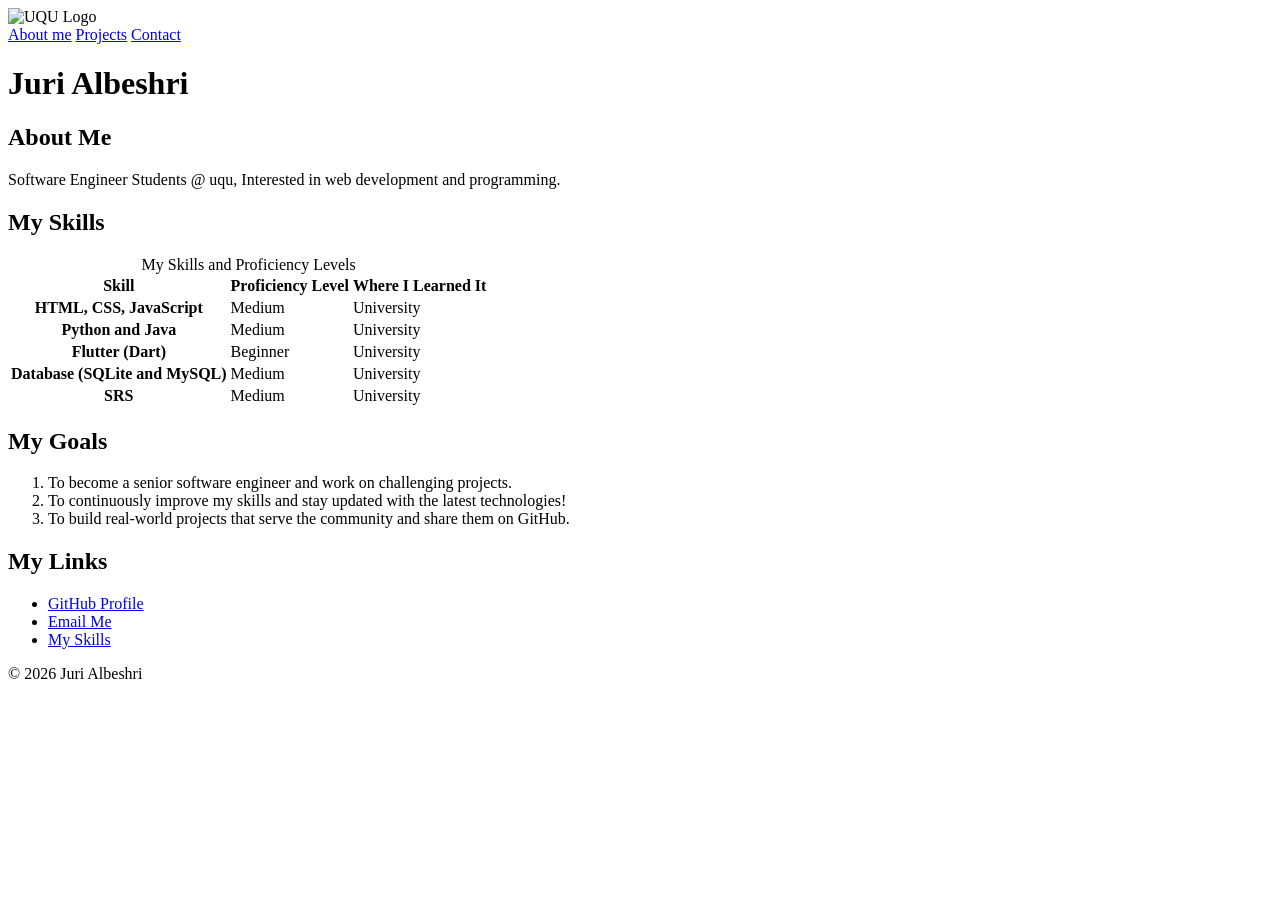
==== index.html @ a0019d2a "HTML Pages" ====
<!DOCTYPE html>
<html lang="en">
<head>
  <meta charset="UTF-8">
  <meta name="viewport" content="width=device-width, initial-scale=1.0">
  <title>ABOUT ME | JURI ALBESHRI</title>
</head>
<body>
  <header>
    <img src="images/uqu-logo.png" alt="UQU Logo" width="50" height="50">
    <nav>
      <a href="index.html">About me</a>
      <a href="projects.html">Projects</a>
      <a href="contact.html">Contact</a>
    </nav>
  </header>

  <main>
    <h1>Juri Albeshri</h1>
    <section id="about">
      <h2>About Me</h2>
      <p>Software Engineer Students @ uqu, Interested in web development and programming.</p>
    </section>

    <section id="skills">
      <h2>My Skills</h2>
      <table>
        <caption>My Skills and Proficiency Levels</caption>
        <thead>
          <tr>
            <th scope="col">Skill</th>
            <th scope="col">Proficiency Level</th>
            <th scope="col">Where I Learned It</th>
          </tr>
        </thead>
        <tbody>
          <tr>
            <th scope="row">HTML, CSS, JavaScript</th>
            <td>Medium</td>
            <td>University</td>
          </tr>
          <tr>
            <th scope="row">Python and Java</th>
            <td>Medium</td>
            <td>University</td>
          </tr>
          <tr>
            <th scope="row">Flutter (Dart)</th>
            <td>Beginner</td>
            <td>University</td>
          </tr>
          <tr>
            <th scope="row">Database (SQLite and MySQL)</th>
            <td>Medium</td>
            <td>University</td>
          </tr>
          <tr>
            <th scope="row">SRS</th>
            <td>Medium</td>
            <td>University</td>
          </tr>
        </tbody>
      </table>
    </section>

    <section id="goals">
      <h2>My Goals</h2>
      <ol>
        <li>To become a senior software engineer and work on challenging projects.</li>
        <li>To continuously improve my skills and stay updated with the latest technologies!</li>
        <li>To build real-world projects that serve the community and share them on GitHub.</li>
      </ol>
    </section>

    <section id="links">
      <h2>My Links</h2>
      <ul>
        <li><a href="https://github.com/eng1JURI">GitHub Profile</a></li>
        <li><a href="mailto:Jurirore@gmail.com">Email Me</a></li>
        <li><a href="index.html#skills">My Skills</a></li>
      </ul>
    </section>
  </main>
  <footer>
    <p>© 2026 Juri Albeshri</p>
  </footer>
</body>
</html>
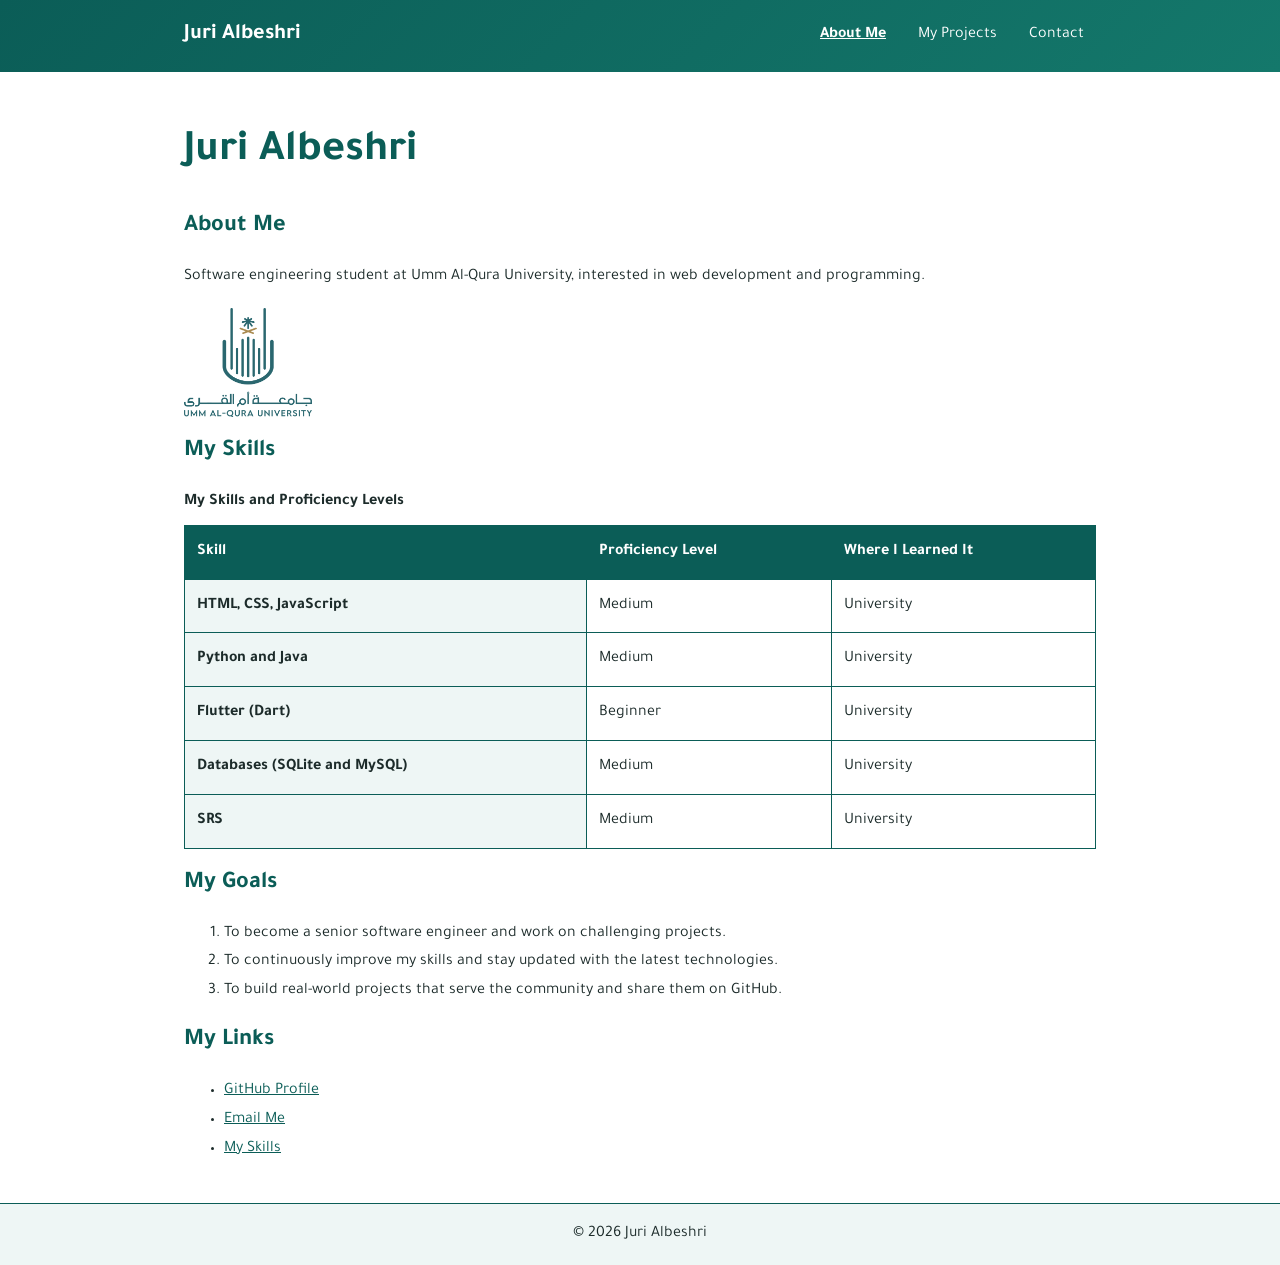
==== commit 13609a21: "Add Css files and made touch for other files" ====
--- a/index.html
+++ b/index.html
@@ -3,71 +3,81 @@
 <head>
   <meta charset="UTF-8">
   <meta name="viewport" content="width=device-width, initial-scale=1.0">
-  <title>ABOUT ME | JURI ALBESHRI</title>
+  <title>About Me | Juri Albeshri</title>
+  <link rel="preconnect" href="https://fonts.googleapis.com">
+  <link rel="preconnect" href="https://fonts.gstatic.com" crossorigin>
+  <link href="https://fonts.googleapis.com/css2?family=Tajawal:wght@400;700&display=swap" rel="stylesheet">
+  <link rel="stylesheet" href="style.css">
 </head>
 <body>
-  <header>
-    <img src="images/uqu-logo.png" alt="UQU Logo" width="50" height="50">
-    <nav>
-      <a href="index.html">About me</a>
-      <a href="projects.html">Projects</a>
-      <a href="contact.html">Contact</a>
-    </nav>
+  <header class="site-header">
+    <div class="container header-inner">
+      <a class="brand" href="index.html">Juri Albeshri</a>
+      <nav aria-label="Main">
+        <a href="index.html" aria-current="page">About Me</a>
+        <a href="projects.html">My Projects</a>
+        <a href="contact.html">Contact</a>
+      </nav>
+    </div>
   </header>
 
-  <main>
+  <main class="container">
     <h1>Juri Albeshri</h1>
+
     <section id="about">
       <h2>About Me</h2>
-      <p>Software Engineer Students @ uqu, Interested in web development and programming.</p>
+      <p>Software engineering student at Umm Al-Qura University, interested in web development and programming.</p>
+      <img class="about-logo" src="images/uqu-logo.png" alt="Umm Al-Qura University logo" width="150" height="128">
     </section>
 
     <section id="skills">
       <h2>My Skills</h2>
-      <table>
-        <caption>My Skills and Proficiency Levels</caption>
-        <thead>
-          <tr>
-            <th scope="col">Skill</th>
-            <th scope="col">Proficiency Level</th>
-            <th scope="col">Where I Learned It</th>
-          </tr>
-        </thead>
-        <tbody>
-          <tr>
-            <th scope="row">HTML, CSS, JavaScript</th>
-            <td>Medium</td>
-            <td>University</td>
-          </tr>
-          <tr>
-            <th scope="row">Python and Java</th>
-            <td>Medium</td>
-            <td>University</td>
-          </tr>
-          <tr>
-            <th scope="row">Flutter (Dart)</th>
-            <td>Beginner</td>
-            <td>University</td>
-          </tr>
-          <tr>
-            <th scope="row">Database (SQLite and MySQL)</th>
-            <td>Medium</td>
-            <td>University</td>
-          </tr>
-          <tr>
-            <th scope="row">SRS</th>
-            <td>Medium</td>
-            <td>University</td>
-          </tr>
-        </tbody>
-      </table>
+      <div class="table-wrap" role="region" aria-label="My skills and proficiency levels" tabindex="0">
+        <table>
+          <caption>My Skills and Proficiency Levels</caption>
+          <thead>
+            <tr>
+              <th scope="col">Skill</th>
+              <th scope="col">Proficiency Level</th>
+              <th scope="col">Where I Learned It</th>
+            </tr>
+          </thead>
+          <tbody>
+            <tr>
+              <th scope="row">HTML, CSS, JavaScript</th>
+              <td>Medium</td>
+              <td>University</td>
+            </tr>
+            <tr>
+              <th scope="row">Python and Java</th>
+              <td>Medium</td>
+              <td>University</td>
+            </tr>
+            <tr>
+              <th scope="row">Flutter (Dart)</th>
+              <td>Beginner</td>
+              <td>University</td>
+            </tr>
+            <tr>
+              <th scope="row">Databases (SQLite and MySQL)</th>
+              <td>Medium</td>
+              <td>University</td>
+            </tr>
+            <tr>
+              <th scope="row">SRS</th>
+              <td>Medium</td>
+              <td>University</td>
+            </tr>
+          </tbody>
+        </table>
+      </div>
     </section>
 
     <section id="goals">
       <h2>My Goals</h2>
       <ol>
         <li>To become a senior software engineer and work on challenging projects.</li>
-        <li>To continuously improve my skills and stay updated with the latest technologies!</li>
+        <li>To continuously improve my skills and stay updated with the latest technologies.</li>
         <li>To build real-world projects that serve the community and share them on GitHub.</li>
       </ol>
     </section>
@@ -81,8 +91,9 @@
       </ul>
     </section>
   </main>
+
   <footer>
-    <p>© 2026 Juri Albeshri</p>
+    <p>&copy; 2026 Juri Albeshri</p>
   </footer>
 </body>
 </html>
--- a/style.css
+++ b/style.css
@@ -0,0 +1,294 @@
+/* ===== 1. القواعد الأساسية ===== */
+*,
+*::before,
+*::after {
+  box-sizing: border-box;
+}
+
+img {
+  max-width: 100%;
+  height: auto;
+}
+
+/* ===== 2. المتغيرات ===== */
+:root {
+  --color-primary: #0b5d57;
+  --color-accent: #b34700;
+  --color-surface: #eef6f5;
+  --color-text: #1c2b2a;
+  --color-white: #ffffff;
+
+  --space-sm: 0.5rem;
+  --space-md: 1rem;
+  --space-lg: 1.5rem;
+}
+
+/* ===== 3. الصفحة والنصوص (Mobile-first) ===== */
+body {
+  min-height: 100vh;
+  min-height: 100dvh;
+  display: flex;
+  flex-direction: column;
+  margin: 0;
+  font-family: "Tajawal", Arial, sans-serif;
+  font-size: 1rem;
+  line-height: 1.8;
+  color: var(--color-text);
+  background-color: var(--color-white);
+}
+
+h1,
+h2 {
+  color: var(--color-primary);
+  line-height: 1.3;
+}
+
+h1 {
+  font-size: clamp(1.75rem, 1.25rem + 2.5vw, 2.75rem);
+}
+
+h2 {
+  font-size: 1.5rem;
+}
+
+a {
+  color: var(--color-primary);
+}
+
+main a:hover {
+  color: var(--color-accent);
+}
+
+/* ===== 4. الحاوية والمحتوى ===== */
+.container {
+  width: 100%;
+  max-width: 60rem;
+  margin-inline: auto;
+  padding-inline: var(--space-md);
+}
+
+main {
+  flex: 1;
+  padding-block: var(--space-lg);
+}
+
+/* ===== 5. رأس الصفحة (Flexbox) ===== */
+.site-header {
+  padding-block: var(--space-md);
+  background: linear-gradient(135deg, var(--color-primary), #14786b);
+}
+
+.header-inner {
+  display: flex;
+  flex-direction: column;
+  align-items: flex-start;
+  gap: var(--space-sm) var(--space-lg);
+}
+
+.site-header a {
+  color: var(--color-white);
+}
+
+.brand {
+  font-size: 1.375rem;
+  font-weight: 700;
+  text-decoration: none;
+}
+
+nav {
+  display: flex;
+  flex-wrap: wrap;
+  gap: var(--space-sm);
+}
+
+nav a {
+  padding: 0.25rem 0.75rem;
+  border-radius: 6px;
+  text-decoration: none;
+}
+
+nav a:hover {
+  background-color: rgba(0, 0, 0, 0.25);
+  text-decoration: underline;
+}
+
+nav a[aria-current="page"] {
+  font-weight: 700;
+  text-decoration: underline;
+}
+
+/* ===== 6. بطاقات المشاريع (Grid) ===== */
+.projects {
+  display: grid;
+  gap: var(--space-lg);
+  grid-template-columns: repeat(auto-fit, minmax(min(100%, 18rem), 1fr));
+}
+
+.card {
+  padding: var(--space-md);
+  background-color: var(--color-surface);
+  border: 1px solid var(--color-primary);
+  border-radius: 8px;
+  box-shadow: 0 2px 6px rgba(0, 0, 0, 0.12);
+  transition: transform 0.2s ease, box-shadow 0.2s ease;
+}
+
+.card:hover {
+  transform: translateY(-4px);
+  box-shadow: 0 8px 16px rgba(0, 0, 0, 0.18);
+}
+
+.card h2 {
+  margin-block-start: 0;
+}
+
+figure {
+  margin: 0;
+}
+
+figure img {
+  display: block;
+  margin-inline: auto;
+  border-radius: 6px;
+}
+
+figcaption {
+  margin-block-start: var(--space-sm);
+  font-size: 0.9rem;
+  text-align: center;
+}
+
+.about-logo {
+  display: block;
+  width: 8rem;
+  margin-block-start: var(--space-md);
+}
+
+/* ===== 7. الجدول ===== */
+.table-wrap {
+  overflow-x: auto;
+}
+
+table {
+  width: 100%;
+  border-collapse: collapse;
+}
+
+caption {
+  margin-block-end: var(--space-sm);
+  font-weight: 700;
+  text-align: start;
+}
+
+th,
+td {
+  padding: 0.75rem;
+  text-align: start;
+  border: 1px solid var(--color-primary);
+}
+
+thead th {
+  color: var(--color-white);
+  background-color: var(--color-primary);
+}
+
+tbody th {
+  background-color: var(--color-surface);
+}
+
+/* ===== 8. النموذج ===== */
+form p {
+  margin-block: 0 var(--space-md);
+}
+
+label {
+  display: block;
+  margin-block-end: 0.25rem;
+  font-weight: 700;
+}
+
+input,
+select,
+textarea {
+  display: block;
+  width: 100%;
+  padding: 0.625rem 0.75rem;
+  font: inherit;
+  color: inherit;
+  background-color: var(--color-white);
+  border: 1px solid var(--color-primary);
+  border-radius: 6px;
+}
+
+textarea {
+  resize: vertical;
+}
+
+input:focus,
+select:focus,
+textarea:focus {
+  background-color: var(--color-surface);
+  border-color: var(--color-accent);
+}
+
+button {
+  padding: 0.75rem 1.5rem;
+  font: inherit;
+  font-weight: 700;
+  color: var(--color-white);
+  background-color: var(--color-primary);
+  border: 0;
+  border-radius: 6px;
+  cursor: pointer;
+}
+
+button:hover {
+  background-color: var(--color-accent);
+}
+
+/* ===== 9. التذييل ===== */
+footer {
+  padding-block: var(--space-md);
+  text-align: center;
+  background-color: var(--color-surface);
+  border-block-start: 1px solid var(--color-primary);
+}
+
+footer p {
+  margin: 0;
+}
+
+/* ===== 10. التركيز عند Tab ===== */
+a:focus-visible,
+button:focus-visible,
+input:focus-visible,
+select:focus-visible,
+textarea:focus-visible,
+.table-wrap:focus-visible {
+  outline: 3px solid var(--color-accent);
+  outline-offset: 3px;
+}
+
+.site-header a:focus-visible {
+  outline-color: var(--color-white);
+}
+
+/* ===== 11. الشاشات الأعرض ===== */
+@media (min-width: 40rem) {
+  .container {
+    padding-inline: var(--space-lg);
+  }
+
+  .header-inner {
+    flex-direction: row;
+    align-items: center;
+    justify-content: space-between;
+  }
+}
+
+/* ===== 12. تقليل الحركة ===== */
+@media (prefers-reduced-motion: reduce) {
+  .card {
+    transition: none;
+  }
+}
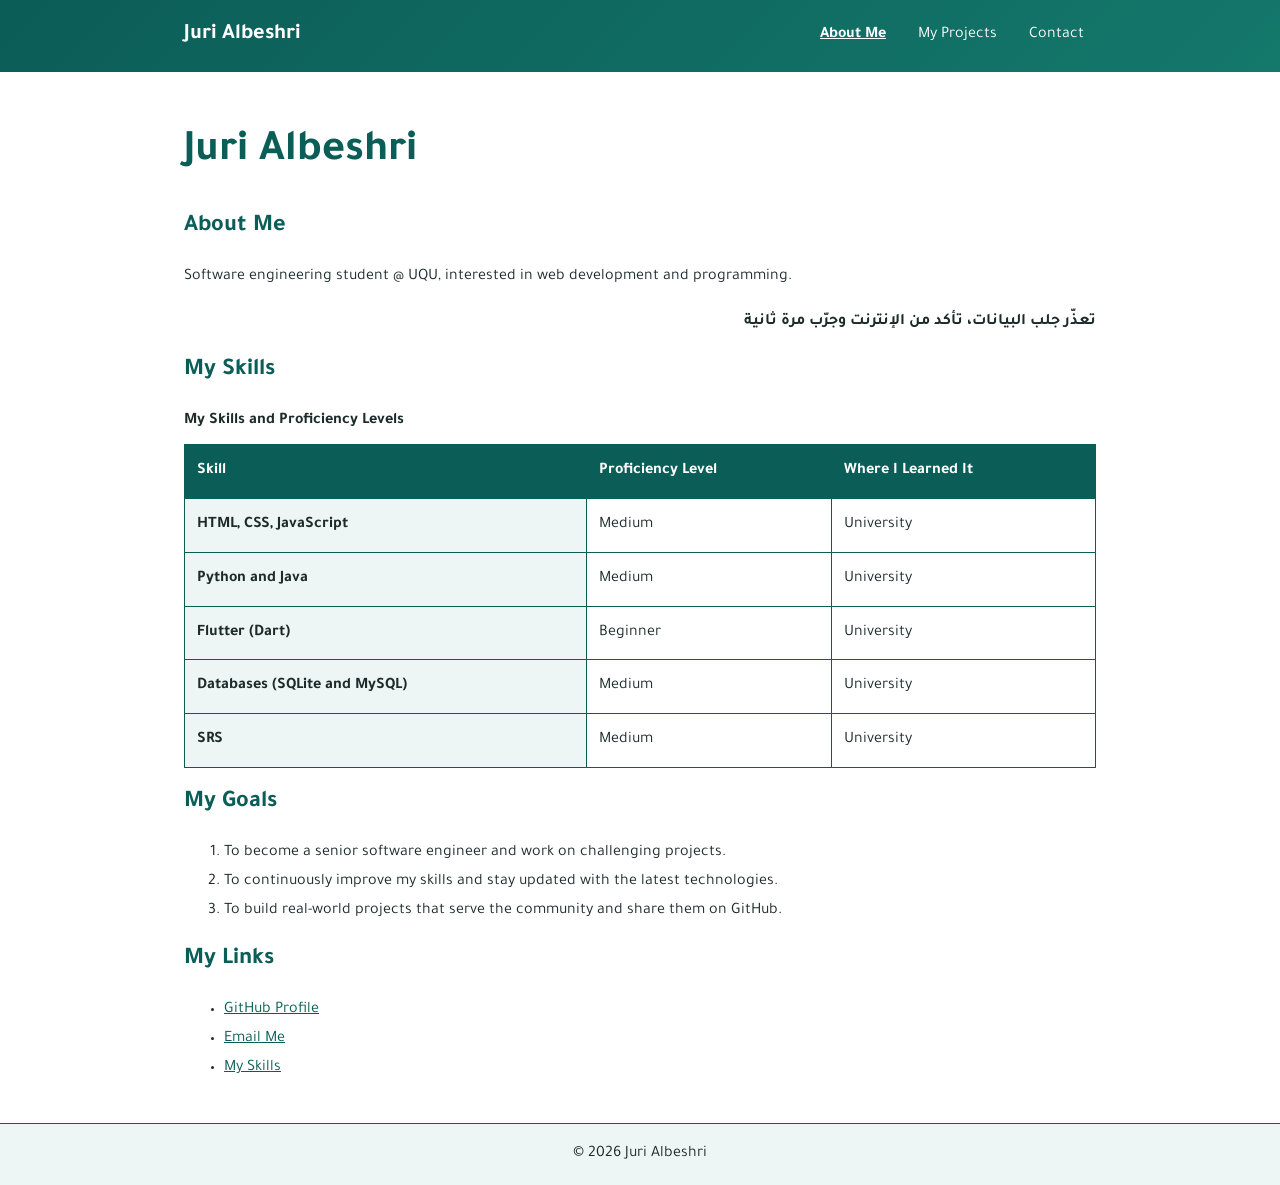
==== commit 7a87d4ff: "js files added" ====
--- a/index.html
+++ b/index.html
@@ -26,8 +26,9 @@
 
     <section id="about">
       <h2>About Me</h2>
-      <p>Software engineering student at Umm Al-Qura University, interested in web development and programming.</p>
-      <img class="about-logo" src="images/uqu-logo.png" alt="Umm Al-Qura University logo" width="150" height="128">
+      <p>Software engineering student @ UQU, interested in web development and programming.</p>
+      <p id="status" class="status" lang="ar" dir="rtl" aria-live="polite"></p>
+      <div id="profile"></div>
     </section>
 
     <section id="skills">
@@ -95,5 +96,6 @@
   <footer>
     <p>&copy; 2026 Juri Albeshri</p>
   </footer>
+  <script type="module" src="js/home.js"></script>
 </body>
 </html>
--- a/style.css
+++ b/style.css
@@ -291,4 +291,30 @@
   .card {
     transition: none;
   }
+}
+/* ===== 13. الحالات وبطاقة GitHub ===== */
+.status {
+  margin-block: var(--space-md);
+  font-weight: 700;
+}
+
+.status:empty {
+  display: none;
+}
+
+.profile-card {
+  max-width: 24rem;
+}
+
+.avatar {
+  border-radius: 50%;
+}
+
+.stats {
+  margin-block: 0 var(--space-md);
+  padding-inline-start: 1.25rem;
+}
+
+#github-projects {
+  margin-block-start: var(--space-lg);
 }
